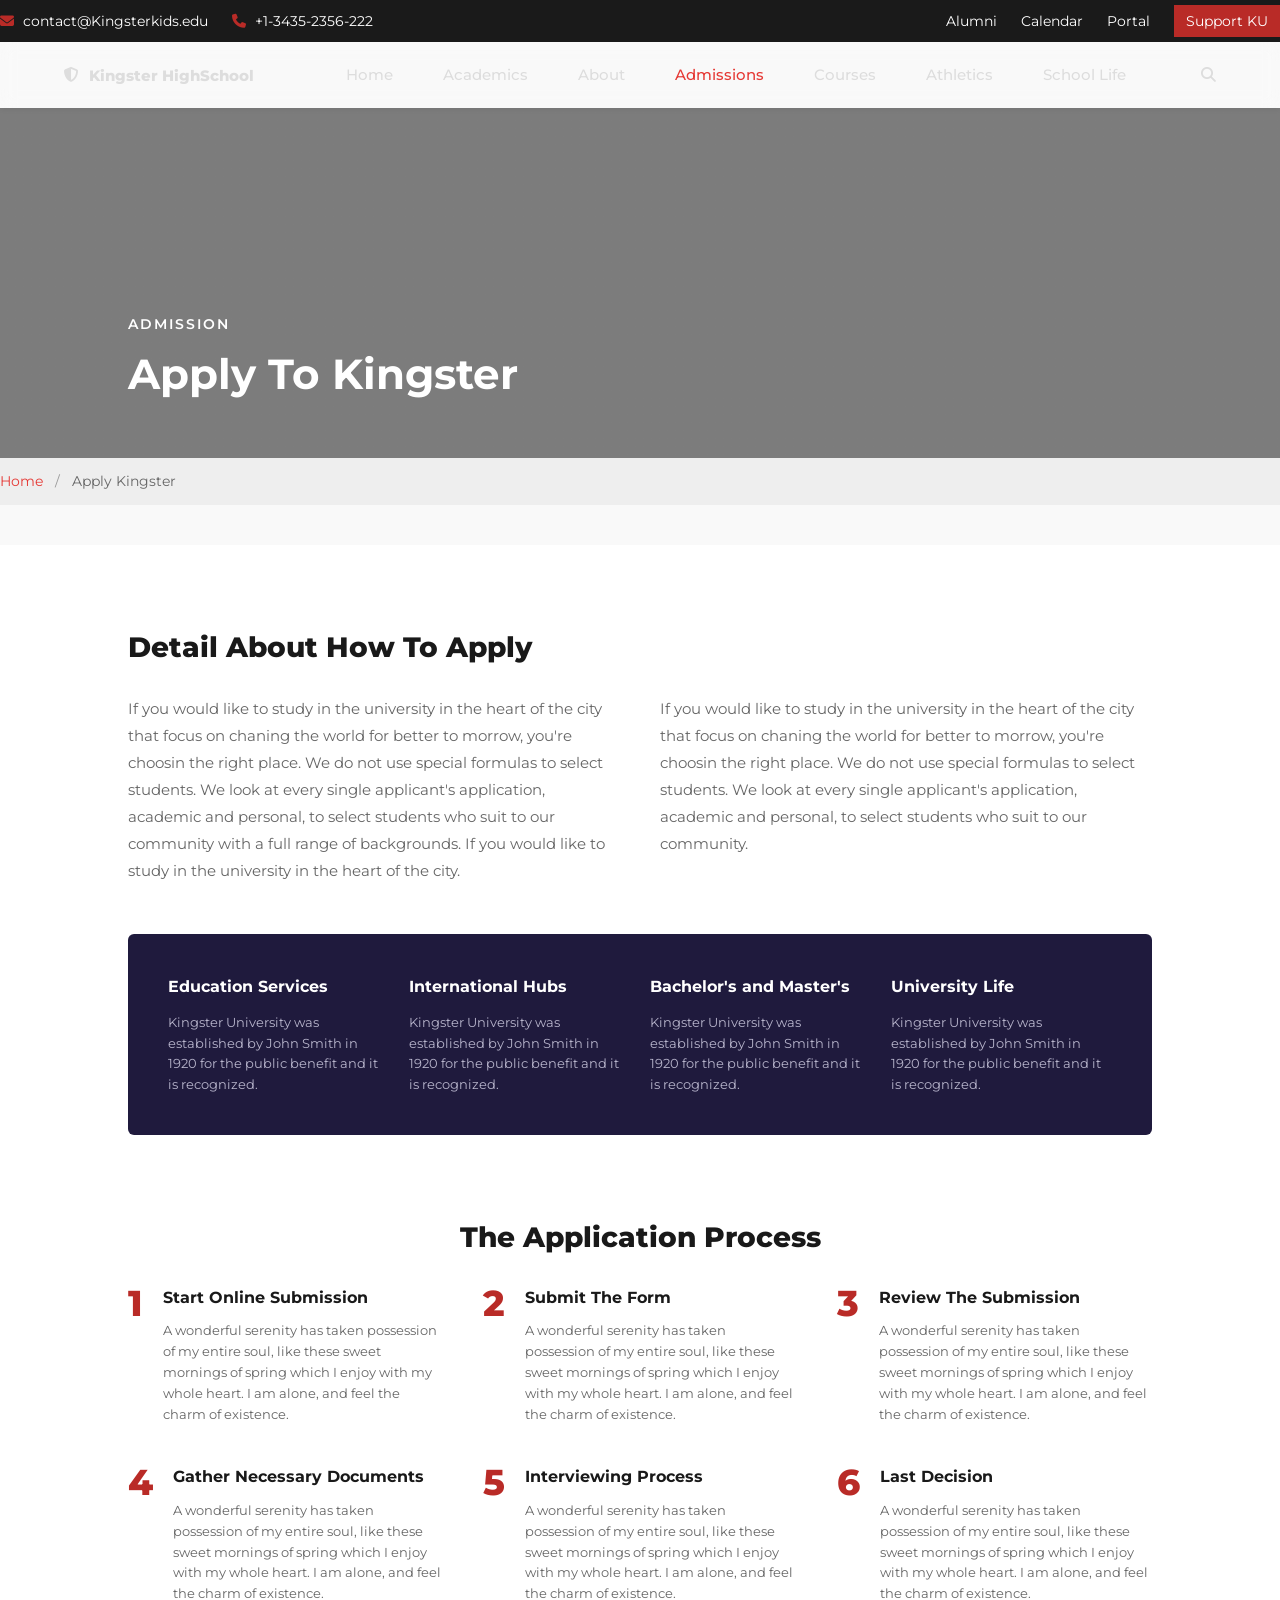
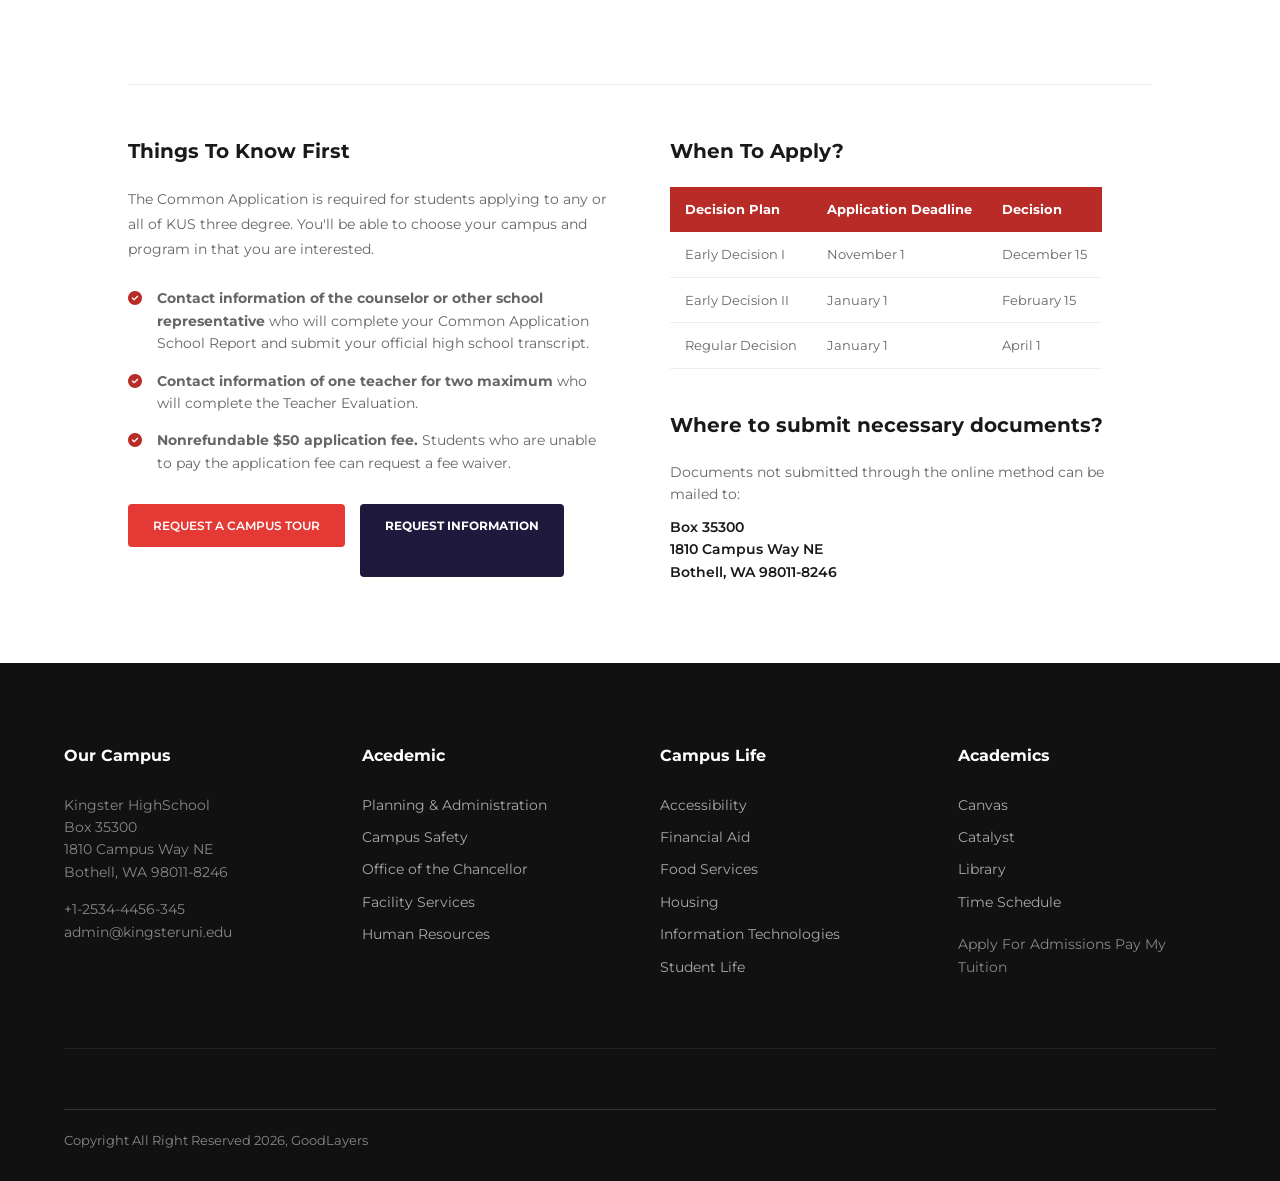
==== admissions.html @ 26c76cd1 "first commit" ====
<!DOCTYPE html>
<html lang="en">

<head>
    <meta charset="UTF-8">
    <meta name="viewport" content="width=device-width, initial-scale=1.0">
    <title>Apply To Kingster - Kingster HighSchool</title>
    <link href="https://fonts.googleapis.com/css2?family=Montserrat:wght@400;500;600;700;800&display=swap"
        rel="stylesheet">
    <link rel="stylesheet" href="https://cdnjs.cloudflare.com/ajax/libs/font-awesome/6.4.0/css/all.min.css">
    <link rel="stylesheet" href="style.css">
</head>

<body>

    <div class="top-bar">
        <div class="top-bar-left">
            <span><i class="fas fa-envelope"></i> contact@Kingsterkids.edu</span>
            <span><i class="fas fa-phone"></i> +1-3435-2356-222</span>
        </div>
        <div class="top-bar-right">
            <a href="admissions.html">Alumni</a>
            <a href="admissions.html">Calendar</a>
            <a href="admissions.html">Portal</a>
            <a href="support.html" class="support-btn">Support KU</a>
        </div>
    </div>

    <nav class="navbar">
        <a href="index.html" class="logo-wrap">
            <div class="logo-shield"><i class="fas fa-shield-alt"></i></div>
            <span class="logo-text">Kingster HighSchool</span>
        </a>
        <ul class="nav-links">
            <li><a href="index.html">Home</a></li>
            <li><a href="academics.html">Academics</a></li>
            <li><a href="about.html">About</a></li>
            <li><a href="admissions.html" class="active">Admissions</a></li>
            <li><a href="courses.html">Courses</a></li>
            <li><a href="athletics.html">Athletics</a></li>
            <li><a href="school-life.html">School Life</a></li>
            <li><a href="#" class="search-icon" aria-label="Open search" aria-expanded="false"><i class="fas fa-search"
                        aria-hidden="true"></i></a></li>
        </ul>
    </nav>

    <header class="page-hero">
        <div class="hero-content">
            <span class="hero-subtitle">Admission</span>
            <h1>Apply To Kingster</h1>
        </div>
    </header>

    <div class="breadcrumb-bar">
        <div class="breadcrumb-container">
            <a href="#">Home</a> <span class="separator">/</span> <span class="current">Apply Kingster</span>
        </div>
    </div>

    <div class="apply-main-layout">
        <main class="apply-content-area">
            <h2>Detail About How To Apply</h2>
            <div class="apply-intro-grid">
                <p>If you would like to study in the university in the heart of the city that focus on chaning the world
                    for better to morrow, you're choosin the right place. We do not use special formulas to select
                    students. We look at every single applicant's application, academic and personal, to select students
                    who suit to our community with a full range of backgrounds. If you would like to study in the
                    university in the heart of the city.</p>
                <p>If you would like to study in the university in the heart of the city that focus on chaning the world
                    for better to morrow, you're choosin the right place. We do not use special formulas to select
                    students. We look at every single applicant's application, academic and personal, to select students
                    who suit to our community.</p>
            </div>

            <div class="services-row">
                <div class="service-box">
                    <h3>Education Services</h3>
                    <p>Kingster University was established by John Smith in 1920 for the public benefit and it is
                        recognized.</p>
                </div>
                <div class="service-box">
                    <h3>International Hubs</h3>
                    <p>Kingster University was established by John Smith in 1920 for the public benefit and it is
                        recognized.</p>
                </div>
                <div class="service-box">
                    <h3>Bachelor's and Master's</h3>
                    <p>Kingster University was established by John Smith in 1920 for the public benefit and it is
                        recognized.</p>
                </div>
                <div class="service-box">
                    <h3>University Life</h3>
                    <p>Kingster University was established by John Smith in 1920 for the public benefit and it is
                        recognized.</p>
                </div>
            </div>

            <h2 class="section-title">The Application Process</h2>
            <div class="process-grid">
                <div class="process-step">
                    <span class="step-num">1</span>
                    <div class="step-content">
                        <h4>Start Online Submission</h4>
                        <p>A wonderful serenity has taken possession of my entire soul, like these sweet mornings of
                            spring which I enjoy with my whole heart. I am alone, and feel the charm of existence.</p>
                    </div>
                </div>
                <div class="process-step">
                    <span class="step-num">2</span>
                    <div class="step-content">
                        <h4>Submit The Form</h4>
                        <p>A wonderful serenity has taken possession of my entire soul, like these sweet mornings of
                            spring which I enjoy with my whole heart. I am alone, and feel the charm of existence.</p>
                    </div>
                </div>
                <div class="process-step">
                    <span class="step-num">3</span>
                    <div class="step-content">
                        <h4>Review The Submission</h4>
                        <p>A wonderful serenity has taken possession of my entire soul, like these sweet mornings of
                            spring which I enjoy with my whole heart. I am alone, and feel the charm of existence.</p>
                    </div>
                </div>
                <div class="process-step">
                    <span class="step-num">4</span>
                    <div class="step-content">
                        <h4>Gather Necessary Documents</h4>
                        <p>A wonderful serenity has taken possession of my entire soul, like these sweet mornings of
                            spring which I enjoy with my whole heart. I am alone, and feel the charm of existence.</p>
                    </div>
                </div>
                <div class="process-step">
                    <span class="step-num">5</span>
                    <div class="step-content">
                        <h4>Interviewing Process</h4>
                        <p>A wonderful serenity has taken possession of my entire soul, like these sweet mornings of
                            spring which I enjoy with my whole heart. I am alone, and feel the charm of existence.</p>
                    </div>
                </div>
                <div class="process-step">
                    <span class="step-num">6</span>
                    <div class="step-content">
                        <h4>Last Decision</h4>
                        <p>A wonderful serenity has taken possession of my entire soul, like these sweet mornings of
                            spring which I enjoy with my whole heart. I am alone, and feel the charm of existence.</p>
                    </div>
                </div>
            </div>

            <div class="info-split-section">
                <div class="info-left">
                    <h3>Things To Know First</h3>
                    <p>The Common Application is required for students applying to any or all of KUS three degree.
                        You'll be able to choose your campus and program in that you are interested.</p>
                    <ul class="checklist">
                        <li>
                            <i class="fas fa-check-circle"></i>
                            <div><strong>Contact information of the counselor or other school representative</strong>
                                who will complete your Common Application School Report and submit your official high
                                school transcript.</div>
                        </li>
                        <li>
                            <i class="fas fa-check-circle"></i>
                            <div><strong>Contact information of one teacher for two maximum</strong> who will complete
                                the Teacher Evaluation.</div>
                        </li>
                        <li>
                            <i class="fas fa-check-circle"></i>
                            <div><strong>Nonrefundable $50 application fee.</strong> Students who are unable to pay the
                                application fee can request a fee waiver.</div>
                        </li>
                    </ul>
                    <div class="action-buttons">
                        <a href="#" class="btn-primary">Request a campus tour</a>
                        <a href="#" class="btn-secondary">Request information</a>
                    </div>
                </div>

                <div class="info-right">
                    <h3>When To Apply?</h3>
                    <table class="apply-table">
                        <thead>
                            <tr>
                                <th>Decision Plan</th>
                                <th>Application Deadline</th>
                                <th>Decision</th>
                            </tr>
                        </thead>
                        <tbody>
                            <tr>
                                <td>Early Decision I</td>
                                <td>November 1</td>
                                <td>December 15</td>
                            </tr>
                            <tr>
                                <td>Early Decision II</td>
                                <td>January 1</td>
                                <td>February 15</td>
                            </tr>
                            <tr>
                                <td>Regular Decision</td>
                                <td>January 1</td>
                                <td>April 1</td>
                            </tr>
                        </tbody>
                    </table>

                    <h3 class="mt-40">Where to submit necessary documents?</h3>
                    <p class="doc-address">Documents not submitted through the online method can be mailed to:
                    </p>
                    <p class="address-text">
                        Box 35300<br>
                        1810 Campus Way NE<br>
                        Bothell, WA 98011-8246
                    </p>
                </div>
            </div>
        </main>
    </div>

    <footer>
        <div class="footer-top">
            <div class="footer-col">
                <h4>Our Campus</h4>
                <p>Kingster HighSchool<br>Box 35300<br>1810 Campus Way NE<br>Bothell, WA 98011-8246</p>
                <p>+1-2534-4456-345<br>admin@kingsteruni.edu</p>
            </div>
            <div class="footer-col">
                <h4>Acedemic</h4>
                <ul class="footer-links">
                    <li><a href="#">Planning & Administration</a></li>
                    <li><a href="#">Campus Safety</a></li>
                    <li><a href="#">Office of the Chancellor</a></li>
                    <li><a href="#">Facility Services</a></li>
                    <li><a href="#">Human Resources</a></li>
                </ul>
            </div>
            <div class="footer-col">
                <h4>Campus Life</h4>
                <ul class="footer-links">
                    <li><a href="#">Accessibility</a></li>
                    <li><a href="#">Financial Aid</a></li>
                    <li><a href="#">Food Services</a></li>
                    <li><a href="#">Housing</a></li>
                    <li><a href="#">Information Technologies</a></li>
                    <li><a href="#">Student Life</a></li>
                </ul>
            </div>
            <div class="footer-col">
                <h4>Academics</h4>
                <ul class="footer-links">
                    <li><a href="#">Canvas</a></li>
                    <li><a href="#">Catalyst</a></li>
                    <li><a href="#">Library</a></li>
                    <li><a href="#">Time Schedule</a></li>
                </ul>
                <div class="footer-bottom-links mt-20">
                    <a href="#">Apply For Admissions</a>
                    <a href="#">Pay My Tuition</a>
                </div>
            </div>
        </div>
        <div class="footer-bottom">
            <p>Copyright All Right Reserved 2026, GoodLayers</p>
        </div>
    </footer>

    <script src="script.js"></script>
</body>

</html>
---- style.css ----
* {
    margin: 0;
    padding: 0;
    box-sizing: border-box;
    font-family: 'Montserrat', sans-serif;
}

/* Top Bar */
.top-bar {
    background-color: #191919;
    color: #fff;
    padding: 15px 5%;
    display: flex;
    justify-content: space-between;
    align-items: center;
    font-size: 13px;
}

.top-bar-left span {
    margin-right: 20px;
}

.top-bar-left i {
    color: #b92b27;
    margin-right: 5px;
}

.top-bar-right a {
    color: #fff;
    text-decoration: none;
    margin-left: 20px;
    transition: color 0.3s;
}

.top-bar-right a:hover {
    color: #b92b27;
}

.top-bar-right a.support-btn {
    background-color: #b92b27;
    color: #fff;
    padding: 7px 12px;
}

.top-bar-right a.support-btn:hover {
    background-color: #8f201d;
    color: #fff;
}

/* Main Navbar */
.navbar {
    background-color: rgba(255, 255, 255, 0.1);
    backdrop-filter: blur(8px);
    -webkit-backdrop-filter: blur(8px);
    padding: 20px 5%;
    display: flex;
    justify-content: space-between;
    align-items: center;
    box-shadow: 0 2px 5px rgba(0, 0, 0, 0.05);
    position: sticky;
    top: 0;
    z-index: 1000;
}

.logo {
    font-weight: 800;
    font-size: 24px;
    color: #191919;
    text-decoration: none;
    letter-spacing: -0.5px;
}

.nav-links {
    display: flex;
    list-style: none;
    align-items: center;
}

.nav-links li {
    margin-left: 25px;
    position: relative;
}

.nav-links a {
    text-decoration: none;
    color: #191919;
    font-weight: 600;
    font-size: 14px;
    transition: color 0.3s;
}

.nav-links a:hover,
.nav-links a.active {
    color: #b92b27;
}

.search-icon {
    margin-left: 25px;
    cursor: pointer;
    font-size: 14px;
    color: #191919;
}

.search-overlay {
    position: fixed;
    inset: 0;
    z-index: 2000;
    display: flex;
    align-items: flex-start;
    justify-content: center;
    padding: 18vh 24px 24px;
    background: rgba(0, 0, 0, 0.78);
    opacity: 0;
    visibility: hidden;
    transition: opacity 0.25s ease, visibility 0.25s ease;
}

.search-overlay.is-open {
    opacity: 1;
    visibility: visible;
}

.search-overlay-content {
    width: min(760px, 100%);
    transform: translateY(-18px);
    transition: transform 0.25s ease;
}

.search-overlay.is-open .search-overlay-content {
    transform: translateY(0);
}

.site-search-form {
    display: flex;
    align-items: center;
    gap: 20px;
    padding: 0 4px 14px;
    border-bottom: 2px solid rgba(255, 255, 255, 0.9);
}

.search-overlay-icon {
    color: #fff;
    font-size: 24px;
}

.site-search-form input {
    min-width: 0;
    flex: 1;
    border: 0;
    outline: 0;
    background: transparent;
    color: #fff;
    font-size: clamp(28px, 5vw, 52px);
    font-weight: 500;
}

.site-search-form input::placeholder {
    color: rgba(255, 255, 255, 0.78);
}

.search-overlay-close {
    border: 0;
    padding: 8px;
    color: #fff;
    background: transparent;
    cursor: pointer;
    font-size: 24px;
}

.search-overlay-close:hover,
.search-overlay-close:focus-visible {
    color: #b92b27;
}

.search-is-open {
    overflow: hidden;
}

.sr-only {
    position: absolute;
    width: 1px;
    height: 1px;
    padding: 0;
    margin: -1px;
    overflow: hidden;
    clip: rect(0, 0, 0, 0);
    white-space: nowrap;
    border: 0;
}

/* Hero Section */
.hero {
    position: relative;
    height: 600px;
    overflow: hidden;
    display: flex;
    flex-direction: column;
    justify-content: center;
    align-items: flex-start;
    text-align: left;
    color: #fff;
    padding: 0 10%;
}

.hero::after {
    position: absolute;
    inset: 0;
    z-index: 1;
    background: linear-gradient(90deg, rgba(0, 0, 0, 0.62), rgba(0, 0, 0, 0.12));
    content: '';
}

.hero-slides,
.hero-slide {
    position: absolute;
    inset: 0;
    width: 100%;
    height: 100%;
}

.hero-slide {
    object-fit: cover;
    opacity: 0;
    transition: opacity 0.8s ease-in-out;
}

.hero-slide.is-active {
    opacity: 1;
}

.hero-content {
    position: relative;
    z-index: 2;
    max-width: 650px;
}

.hero h2 {
    font-size: 18px;
    font-weight: 600;
    letter-spacing: 2px;
    text-transform: uppercase;
    margin-bottom: 15px;
}

.hero h1 {
    font-size: 56px;
    font-weight: 800;
    margin-bottom: 30px;
}

.btn {
    background-color: #b92b27;
    color: #fff;
    padding: 15px 35px;
    border-radius: 4px;
    text-decoration: none;
    font-weight: 700;
    font-size: 14px;
    text-transform: uppercase;
    letter-spacing: 1px;
    transition: background 0.3s;
    display: inline-block;
    border: none;
    cursor: pointer;
}

.btn:hover {
    background-color: #96221f;
}

/* 3 Feature Cards Banner */
.feature-cards {
    display: grid;
    grid-template-columns: repeat(3, 1fr);
    color: #fff;
}

.feature-card {
    padding: 40px 30px;
    display: flex;
    align-items: center;
    gap: 20px;
}

.feature-card:nth-child(1) {
    background-color: #b92b27;
}

.feature-card:nth-child(2) {
    background-color: #a32522;
}

.feature-card:nth-child(3) {
    background-color: #8c1e1b;
}

.feature-card i {
    font-size: 36px;
}

.feature-info h3 {
    font-size: 20px;
    font-weight: 700;
    margin-bottom: 5px;
}

.feature-info a {
    color: #fff;
    text-decoration: none;
    font-size: 13px;
    font-weight: 600;
    opacity: 0.8;
    transition: opacity 0.3s;
}

.feature-info a:hover {
    opacity: 1;
}

/* Info Grid Section */
.info-section {
    padding: 80px 5%;
    display: grid;
    grid-template-columns: repeat(3, 1fr);
    gap: 40px;
    background-color: #f9f9f9;
}

.info-box {
    background: #fff;
    padding: 40px;
    box-shadow: 0 5px 15px rgba(0, 0, 0, 0.03);
}

.info-box p {
    color: #666;
    font-size: 15px;
    line-height: 1.8;
    margin-bottom: 25px;
}

.read-more {
    color: #191919;
    text-decoration: none;
    font-weight: 700;
    font-size: 13px;
    text-transform: uppercase;
    letter-spacing: 1px;
    display: inline-flex;
    align-items: center;
    gap: 8px;
    transition: color 0.3s;
}

.read-more:hover {
    color: #b92b27;
}

/* Video Tour & Admissions Banner */
.split-banner {
    display: grid;
    grid-template-columns: 1fr 1fr;
}

.video-tour {
    background: linear-gradient(rgba(185, 43, 39, 0.85), rgba(185, 43, 39, 0.85)), url('https://images.unsplash.com/photo-1541339907198-e08756dedf3f?auto=format&fit=crop&w=1000&q=80') center/cover;
    padding: 80px 10%;
    color: #fff;
    display: flex;
    flex-direction: column;
    justify-content: center;
    align-items: flex-start;
}

.video-tour h2 {
    font-size: 32px;
    font-weight: 800;
    margin-bottom: 20px;
}

.video-tour p {
    font-size: 15px;
    line-height: 1.8;
    margin-bottom: 30px;
    opacity: 0.9;
}

.play-btn-wrap {
    display: flex;
    align-items: center;
    gap: 15px;
    cursor: pointer;
    font-weight: 700;
    text-transform: uppercase;
    font-size: 13px;
    letter-spacing: 1px;
}

.play-circle {
    width: 50px;
    height: 50px;
    border: 2px solid #fff;
    border-radius: 50%;
    display: flex;
    align-items: center;
    justify-content: center;
    font-size: 18px;
    transition: background 0.3s;
}

.play-circle:hover {
    background: rgba(255, 255, 255, 0.2);
}

.admissions-banner {
    background: #191919;
    padding: 80px 10%;
    color: #fff;
    display: flex;
    flex-direction: column;
    justify-content: center;
    align-items: flex-start;
}

.admissions-banner h4 {
    color: #b92b27;
    text-transform: uppercase;
    font-size: 13px;
    font-weight: 700;
    letter-spacing: 2px;
    margin-bottom: 15px;
}

.admissions-banner h2 {
    font-size: 32px;
    font-weight: 800;
    margin-bottom: 20px;
}

.admissions-banner p {
    font-size: 15px;
    line-height: 1.8;
    margin-bottom: 30px;
    color: #aaa;
}

/* Course Search Section */
.course-search {
    background: linear-gradient(rgba(25, 25, 25, 0.9), rgba(25, 25, 25, 0.9)), url('https://images.unsplash.com/photo-1524178232363-1fb2b075b655?auto=format&fit=crop&w=1920&q=80') center/cover;
    padding: 80px 5%;
    text-align: center;
    color: #fff;
}

.course-search h2 {
    font-size: 28px;
    font-weight: 700;
    margin-bottom: 40px;
}

.search-grid {
    display: grid;
    grid-template-columns: repeat(3, 1fr);
    gap: 20px;
    max-width: 1100px;
    margin: 0 auto 30px auto;
}

.search-field {
    background: rgba(255, 255, 255, 0.1);
    border: 1px solid rgba(255, 255, 255, 0.2);
    padding: 15px 20px;
    color: #fff;
    font-size: 14px;
    border-radius: 4px;
    width: 100%;
    outline: none;
}

.search-field::placeholder {
    color: #ccc;
}

.search-field option {
    background: #191919;
    color: #fff;
}

/* News & Events Section */
.news-events {
    padding: 80px 5%;
    display: grid;
    grid-template-columns: 2fr 1fr;
    gap: 50px;
    background: #fff;
}

.section-title {
    font-size: 24px;
    font-weight: 800;
    margin-bottom: 30px;
    color: #191919;
}

.news-grid {
    display: grid;
    grid-template-columns: 1fr 1fr;
    gap: 30px;
}

.news-item {
    margin-bottom: 20px;
}

.news-date {
    font-size: 11px;
    font-weight: 700;
    color: #b92b27;
    text-transform: uppercase;
    letter-spacing: 1px;
    margin-bottom: 8px;
}

.news-title {
    font-size: 16px;
    font-weight: 700;
    color: #191919;
    text-decoration: none;
    line-height: 1.4;
    display: block;
    transition: color 0.3s;
}

.news-title:hover {
    color: #b92b27;
}

/* Events Column */
.event-card {
    background: #f9f9f9;
    margin-bottom: 20px;
    border-radius: 4px;
    overflow: hidden;
    box-shadow: 0 3px 10px rgba(0, 0, 0, 0.02);
}

.event-img {
    width: 100%;
    height: 160px;
    object-fit: cover;
}

.event-content {
    padding: 20px;
    display: flex;
    gap: 20px;
    align-items: flex-start;
}

.event-date-box {
    background: #b92b27;
    color: #fff;
    padding: 10px 15px;
    text-align: center;
    border-radius: 4px;
    min-width: 60px;
}

.event-date-box .day {
    font-size: 20px;
    font-weight: 800;
    display: block;
}

.event-date-box .month {
    font-size: 11px;
    font-weight: 700;
    text-transform: uppercase;
}

.event-details h3 {
    font-size: 16px;
    font-weight: 700;
    color: #191919;
    margin-bottom: 10px;
}

.event-meta {
    font-size: 13px;
    color: #666;
    margin-bottom: 5px;
    display: flex;
    align-items: center;
    gap: 8px;
}

/* Footer */
footer {
    background-color: #111;
    color: #888;
    padding: 80px 5% 30px 5%;
    font-size: 14px;
}

.footer-top {
    display: grid;
    grid-template-columns: repeat(4, 1fr);
    gap: 40px;
    margin-bottom: 60px;
    border-bottom: 1px solid #222;
    padding-bottom: 60px;
}

.footer-col h4 {
    color: #fff;
    font-size: 16px;
    font-weight: 700;
    margin-bottom: 25px;
}

.footer-col p {
    line-height: 1.8;
    margin-bottom: 20px;
}

.footer-links {
    list-style: none;
}

.footer-links li {
    margin-bottom: 12px;
}

.footer-links a {
    color: #888;
    text-decoration: none;
    transition: color 0.3s;
}

.footer-links a:hover {
    color: #fff;
}

.newsletter-form {
    display: flex;
    gap: 10px;
    margin-top: 15px;
}

.newsletter-input {
    background: #222;
    border: none;
    padding: 12px 15px;
    color: #fff;
    border-radius: 4px;
    flex: 1;
    outline: none;
}

.footer-bottom {
    display: flex;
    justify-content: space-between;
    align-items: center;
    color: #666;
    font-size: 13px;
}

/* Responsive Design */
@media (max-width: 1024px) {

    .feature-cards,
    .info-section,
    .search-grid,
    .footer-top {
        grid-template-columns: repeat(2, 1fr);
    }

    .split-banner,
    .news-events {
        grid-template-columns: 1fr;
    }
}

/*============ academics  =============== */
.page-hero {
    height: 350px;
    background: linear-gradient(rgba(0, 0, 0, 0.5), rgba(0, 0, 0, 0.5)), url('https://images.unsplash.com/photo-1523240795612-9a054b0db644?auto=format&fit=crop&w=1920&q=80') center/cover no-repeat;
    display: flex;
    align-items: flex-end;
    padding: 0 10% 50px 10%;
    color: #fff;
}

.hero-subtitle {
    font-size: 14px;
    font-weight: 600;
    text-transform: uppercase;
    letter-spacing: 2px;
    display: block;
    margin-bottom: 5px;
}

.hero-content h1 {
    font-size: 42px;
    font-weight: 800;
}

.breadcrumb-bar {
    background-color: #f7f7f7;
    padding: 15px 10%;
    font-size: 13px;
    color: #666;
    border-bottom: 1px solid #eee;
}

.breadcrumb-container a {
    color: #b92b27;
    text-decoration: none;
}

.breadcrumb-container .separator {
    margin: 0 8px;
    color: #999;
}

.breadcrumb-container .current {
    color: #666;
}

.main-layout {
    display: grid;
    grid-template-columns: 280px 1fr;
    gap: 50px;
    padding: 80px 10%;
    background-color: #fff;
}

.sidebar .widget {
    margin-bottom: 40px;
}

.widget-title {
    font-size: 18px;
    font-weight: 800;
    color: #191919;
    margin-bottom: 20px;
    padding-bottom: 10px;
    border-bottom: 2px solid #b92b27;
}

.department-menu ul {
    list-style: none;
}

.department-menu li {
    border-bottom: 1px solid #f1f1f1;
}

.department-menu a {
    display: block;
    padding: 12px 15px;
    color: #444;
    text-decoration: none;
    font-size: 14px;
    font-weight: 600;
    background: #fdfdfd;
    transition: all 0.3s;
}

.department-menu a:hover,
.department-menu a.active {
    background-color: #b92b27;
    color: #fff;
    padding-left: 20px;
}

.contact-info-widget p {
    font-size: 14px;
    color: #666;
    margin-bottom: 12px;
    line-height: 1.6;
}

.contact-info-widget i {
    color: #b92b27;
    margin-right: 10px;
    width: 15px;
}

.social-icons {
    display: flex;
    gap: 10px;
    margin-top: 20px;
}

.social-icons a {
    width: 35px;
    height: 35px;
    background: #f1f1f1;
    color: #333;
    display: flex;
    align-items: center;
    justify-content: center;
    border-radius: 4px;
    text-decoration: none;
    transition: background 0.3s, color 0.3s;
}

.social-icons a:hover {
    background: #b92b27;
    color: #fff;
}

.promo-box {
    background-color: #b92b27;
    color: #fff;
    padding: 30px;
    border-radius: 6px;
    text-align: center;
}

.promo-tag {
    font-size: 11px;
    font-weight: 700;
    letter-spacing: 1px;
    display: block;
    margin-bottom: 10px;
    opacity: 0.9;
}

.promo-box h3 {
    font-size: 20px;
    font-weight: 800;
    margin-bottom: 15px;
}

.promo-box p {
    font-size: 13px;
    line-height: 1.6;
    margin-bottom: 20px;
    opacity: 0.9;
}

.btn-apply {
    display: block;
    background: #fff;
    color: #b92b27;
    padding: 12px;
    font-weight: 700;
    text-decoration: none;
    border-radius: 4px;
    text-transform: uppercase;
    font-size: 12px;
    margin-bottom: 10px;
    transition: background 0.3s;
}

.btn-apply:hover {
    background: #f1f1f1;
}

.btn-brochure {
    display: inline-block;
    color: #fff;
    font-size: 12px;
    text-decoration: underline;
    font-weight: 600;
}

.content-area h2 {
    font-size: 28px;
    font-weight: 800;
    color: #191919;
    margin-bottom: 20px;
}

.content-area h3 {
    font-size: 20px;
    font-weight: 700;
    color: #191919;
    margin: 30px 0 15px 0;
}

.content-area p {
    font-size: 15px;
    color: #666;
    line-height: 1.8;
    margin-bottom: 20px;
}

.lead-text {
    font-size: 16px;
    font-weight: 500;
    color: #444;
}

.mt-40 {
    margin-top: 40px;
}

.curriculum-grid {
    display: grid;
    grid-template-columns: repeat(3, 1fr);
    gap: 15px;
    margin-top: 20px;
}

.curriculum-item {
    background: #f9f9f9;
    padding: 15px 20px;
    border-radius: 4px;
    border-left: 4px solid #b92b27;
    display: flex;
    flex-direction: column;
}

.curriculum-item .code {
    font-size: 12px;
    font-weight: 700;
    color: #b92b27;
    margin-bottom: 3px;
}

.curriculum-item .name {
    font-size: 14px;
    font-weight: 600;
    color: #333;
}

@media (max-width: 1024px) {
    .main-layout {
        grid-template-columns: 1fr;
    }

    .curriculum-grid {
        grid-template-columns: repeat(2, 1fr);
    }
}


/* ========================about  ===================== */
.page-hero {
    height: 350px;
    background: linear-gradient(rgba(0, 0, 0, 0.5), rgba(0, 0, 0, 0.5)), url('https://images.unsplash.com/photo-1523240795612-9a054b0db644?auto=format&fit=crop&w=1920&q=80') center/cover no-repeat;
    display: flex;
    align-items: flex-end;
    padding: 0 10% 50px 10%;
    color: #fff;
}

.hero-subtitle {
    font-size: 14px;
    font-weight: 600;
    text-transform: uppercase;
    letter-spacing: 2px;
    display: block;
    margin-bottom: 5px;
}

.hero-content h1 {
    font-size: 42px;
    font-weight: 800;
}

.breadcrumb-bar {
    background-color: #f7f7f7;
    padding: 15px 10%;
    font-size: 13px;
    color: #666;
    border-bottom: 1px solid #eee;
}

.breadcrumb-container a {
    color: #b92b27;
    text-decoration: none;
}

.breadcrumb-container .separator {
    margin: 0 8px;
    color: #999;
}

.breadcrumb-container .current {
    color: #666;
}

.about-main-layout {
    padding: 80px 15%;
    background-color: #fff;
}

.about-content-area h2 {
    font-size: 26px;
    font-weight: 800;
    color: #191919;
    margin: 35px 0 15px 0;
}

.about-content-area p {
    font-size: 15px;
    color: #666;
    line-height: 1.8;
    margin-bottom: 20px;
}

.feature-blocks {
    display: grid;
    grid-template-columns: repeat(3, 1fr);
    gap: 30px;
    margin-top: 50px;
}

.feature-card img {
    width: 100%;
    height: 200px;
    object-fit: cover;
    border-radius: 4px;
    margin-bottom: 15px;
}

.feature-card h3 {
    font-size: 18px;
    font-weight: 700;
    color: #191919;
    margin-bottom: 10px;
}

.feature-card p {
    font-size: 14px;
    color: #666;
    line-height: 1.6;
}

.partners-row {
    display: flex;
    justify-content: space-between;
    align-items: center;
    margin-top: 60px;
    padding: 30px 0;
    border-top: 1px solid #eee;
    border-bottom: 1px solid #eee;
    font-weight: 700;
    color: #888;
    letter-spacing: 1px;
    font-size: 16px;
}

@media (max-width: 1024px) {
    .feature-blocks {
        grid-template-columns: 1fr;
    }

    .partners-row {
        flex-direction: column;
        gap: 20px;
        text-align: center;
    }
}


/* ==================== Admission ================== */

.page-hero {
    height: 350px;
    background: linear-gradient(rgba(0, 0, 0, 0.5), rgba(0, 0, 0, 0.5)), url('https://images.unsplash.com/photo-1523240795612-9a054b0db644?auto=format&fit=crop&w=1920&q=80') center/cover no-repeat;
    display: flex;
    align-items: flex-end;
    padding: 0 10% 50px 10%;
    color: #fff;
}

.hero-subtitle {
    font-size: 14px;
    font-weight: 600;
    text-transform: uppercase;
    letter-spacing: 2px;
    display: block;
    margin-bottom: 5px;
}

.hero-content h1 {
    font-size: 42px;
    font-weight: 800;
}

.breadcrumb-bar {
    background-color: #f7f7f7;
    padding: 15px 10%;
    font-size: 13px;
    color: #666;
    border-bottom: 1px solid #eee;
}

.breadcrumb-container a {
    color: #b92b27;
    text-decoration: none;
}

.breadcrumb-container .separator {
    margin: 0 8px;
    color: #999;
}

.breadcrumb-container .current {
    color: #666;
}

.apply-main-layout {
    padding: 80px 10%;
    background-color: #fff;
}

.apply-content-area h2 {
    font-size: 28px;
    font-weight: 800;
    color: #191919;
    margin-bottom: 25px;
}

.apply-intro-grid {
    display: grid;
    grid-template-columns: 1fr 1fr;
    gap: 40px;
    margin-bottom: 50px;
}

.apply-intro-grid p {
    font-size: 15px;
    color: #666;
    line-height: 1.8;
}

.services-row {
    display: grid;
    grid-template-columns: repeat(4, 1fr);
    gap: 20px;
    background-color: #1f1a3d;
    padding: 40px;
    border-radius: 6px;
    margin-bottom: 80px;
}

.service-box h3 {
    color: #fff;
    font-size: 16px;
    font-weight: 700;
    margin-bottom: 12px;
}

.service-box p {
    color: #b8b5cc;
    font-size: 13px;
    line-height: 1.6;
}

.section-title {
    text-align: center;
    margin-bottom: 50px;
}

.process-grid {
    display: grid;
    grid-template-columns: repeat(3, 1fr);
    gap: 40px;
    margin-bottom: 80px;
}

.process-step {
    display: flex;
    gap: 20px;
}

.step-num {
    font-size: 36px;
    font-weight: 800;
    color: #b92b27;
    line-height: 1;
}

.step-content h4 {
    font-size: 16px;
    font-weight: 700;
    color: #191919;
    margin-bottom: 10px;
}

.step-content p {
    font-size: 13px;
    color: #666;
    line-height: 1.6;
}

.info-split-section {
    display: grid;
    grid-template-columns: 1fr 1fr;
    gap: 60px;
    margin-top: 50px;
    padding-top: 50px;
    border-top: 1px solid #eee;
}

.info-left h3,
.info-right h3 {
    font-size: 20px;
    font-weight: 700;
    color: #191919;
    margin-bottom: 20px;
}

.info-left>p {
    font-size: 14px;
    color: #666;
    line-height: 1.8;
    margin-bottom: 25px;
}

.checklist {
    list-style: none;
    margin-bottom: 30px;
}

.checklist li {
    display: flex;
    gap: 15px;
    margin-bottom: 15px;
    font-size: 14px;
    color: #666;
    line-height: 1.6;
}

.checklist i {
    color: #b92b27;
    margin-top: 4px;
}

.action-buttons {
    display: flex;
    gap: 15px;
}

.btn-primary {
    background-color: #b92b27;
    color: #fff;
    padding: 12px 25px;
    text-decoration: none;
    font-weight: 700;
    font-size: 12px;
    border-radius: 4px;
    text-transform: uppercase;
}

.btn-secondary {
    background-color: #1f1a3d;
    color: #fff;
    padding: 12px 25px;
    text-decoration: none;
    font-weight: 700;
    font-size: 12px;
    border-radius: 4px;
    text-transform: uppercase;
}

.apply-table {
    width: 100%;
    border-collapse: collapse;
    margin-bottom: 30px;
}

.apply-table th {
    background-color: #b92b27;
    color: #fff;
    padding: 12px 15px;
    font-size: 13px;
    text-align: left;
}

.apply-table td {
    padding: 12px 15px;
    font-size: 13px;
    color: #666;
    border-bottom: 1px solid #eee;
}

.mt-40 {
    margin-top: 40px;
}

.doc-address {
    font-size: 14px;
    color: #666;
    margin-bottom: 10px;
}

.address-text {
    font-size: 14px;
    font-weight: 600;
    color: #191919;
    line-height: 1.6;
}

@media (max-width: 1024px) {

    .apply-intro-grid,
    .services-row,
    .process-grid,
    .info-split-section {
        grid-template-columns: 1fr;
    }
}


/* ================== courses ================== */
.courses-main-layout {
    padding: 80px 10%;
    background-color: #f9f9f9;
}

.courses-grid {
    display: grid;
    grid-template-columns: repeat(3, 1fr);
    gap: 30px;
}

.course-card {
    background-color: #fff;
    border-radius: 6px;
    overflow: hidden;
    box-shadow: 0 5px 15px rgba(0, 0, 0, 0.05);
    transition: transform 0.3s ease;
}

.course-card:hover {
    transform: translateY(-5px);
}

.course-img img {
    width: 100%;
    height: 200px;
    object-fit: cover;
}

.course-info {
    padding: 25px;
}

.course-info h3 {
    font-size: 20px;
    font-weight: 700;
    color: #191919;
    margin-bottom: 15px;
}

.course-meta {
    display: flex;
    flex-direction: column;
    gap: 8px;
    font-size: 13px;
    color: #666;
    margin-bottom: 20px;
    padding-bottom: 15px;
    border-bottom: 1px solid #eee;
}

.read-more {
    font-size: 13px;
    font-weight: 700;
    color: #b92b27;
    text-decoration: none;
    display: flex;
    align-items: center;
    gap: 8px;
}

.read-more:hover {
    text-decoration: underline;
}

@media (max-width: 1024px) {
    .courses-grid {
        grid-template-columns: repeat(2, 1fr);
    }
}

@media (max-width: 768px) {
    .courses-grid {
        grid-template-columns: 1fr;
    }
}

/* ================ athletics ============== */
.athletics-hero {
    background: linear-gradient(rgba(0, 0, 0, 0.5), rgba(0, 0, 0, 0.5)), url('https://images.unsplash.com/photo-1517649763962-0c623266cf10?auto=format&fit=crop&w=1920&q=80') center/cover no-repeat;
}

.athletics-main-layout {
    padding: 80px 10%;
    background-color: #fff;
}

.main-text-block p {
    font-size: 15px;
    color: #555;
    line-height: 1.8;
}

.grid-two-column {
    display: grid;
    grid-template-columns: 1fr 1fr;
    gap: 50px;
}

.mt-50 {
    margin-top: 50px;
}

.mt-20 {
    margin-top: 20px;
}

.section-header-flex {
    display: flex;
    justify-content: space-between;
    align-items: center;
    margin-bottom: 25px;
    border-bottom: 2px solid #eee;
    padding-bottom: 10px;
}

.section-header-flex h3 {
    font-size: 20px;
    font-weight: 700;
    color: #191919;
}

.read-all-link {
    font-size: 13px;
    font-weight: 600;
    color: #b92b27;
    text-decoration: none;
}

.news-item {
    margin-bottom: 20px;
    padding-bottom: 20px;
    border-bottom: 1px solid #f2f2f2;
}

.news-date {
    font-size: 11px;
    color: #b92b27;
    font-weight: 700;
    margin-right: 10px;
}

.news-tags {
    font-size: 11px;
    color: #888;
    text-transform: uppercase;
}

.news-item h4 {
    font-size: 15px;
    font-weight: 600;
    color: #191919;
    margin-top: 6px;
}

.event-card {
    display: flex;
    gap: 20px;
    align-items: center;
    margin-bottom: 20px;
    background: #fdfdfd;
    padding: 15px;
    border: 1px solid #eee;
    border-radius: 4px;
}

.event-date-box {
    background-color: #b92b27;
    color: #fff;
    padding: 10px 15px;
    text-align: center;
    border-radius: 4px;
}

.ev-day {
    display: block;
    font-size: 18px;
    font-weight: 800;
    line-height: 1;
}

.ev-mon {
    display: block;
    font-size: 11px;
    text-transform: uppercase;
    margin-top: 2px;
}

.event-details h4 {
    font-size: 15px;
    font-weight: 700;
    color: #191919;
    margin-bottom: 6px;
}

.event-details p {
    font-size: 12px;
    color: #666;
}

.quote-banner {
    background-color: #1f1a3d;
    color: #fff;
    padding: 40px;
    border-radius: 6px;
    display: flex;
    justify-content: space-between;
    align-items: center;
}

.quote-content {
    max-width: 600px;
}

.quote-icon {
    font-size: 24px;
    color: #b92b27;
    margin-bottom: 10px;
    display: inline-block;
}

.quote-text {
    font-size: 18px;
    font-style: italic;
    line-height: 1.6;
    margin-bottom: 15px;
}

.quote-author {
    font-size: 13px;
    font-weight: 600;
    color: #bbb;
}

.quote-partners {
    text-align: right;
}

.partner-label {
    display: block;
    font-size: 11px;
    letter-spacing: 2px;
    color: #888;
    margin-bottom: 10px;
}

.partner-logos span {
    display: inline-block;
    background: rgba(255, 255, 255, 0.1);
    padding: 8px 15px;
    font-size: 12px;
    font-weight: 700;
    margin-left: 5px;
    border-radius: 3px;
}

.story-block h3,
.participate-block h3 {
    font-size: 20px;
    font-weight: 700;
    color: #191919;
    margin-bottom: 20px;
}

.story-block p,
.participate-block p {
    font-size: 14px;
    color: #666;
    line-height: 1.8;
}

@media (max-width: 1024px) {

    .grid-two-column,
    .quote-banner {
        grid-template-columns: 1fr;
        flex-direction: column;
        gap: 30px;
    }

    .quote-partners {
        text-align: left;
    }
}


/* ================ school life================== */
.school-life-hero {
    background: linear-gradient(rgba(0, 0, 0, 0.5), rgba(0, 0, 0, 0.5)), url('https://images.unsplash.com/photo-1513635269975-59663e0ac1ad?auto=format&fit=crop&w=1920&q=80') center/cover no-repeat;
}

.school-life-main-layout {
    padding: 80px 10%;
    background-color: #fff;
}

.intro-box p {
    font-size: 16px;
    color: #444;
    line-height: 1.8;
}

.section-block h3 {
    font-size: 20px;
    font-weight: 700;
    color: #191919;
    margin-bottom: 20px;
}

.section-block p {
    font-size: 14px;
    color: #666;
    line-height: 1.8;
    margin-bottom: 15px;
}

.grid-two-column {
    display: grid;
    grid-template-columns: 1fr 1fr;
    gap: 50px;
}

.mt-50 {
    margin-top: 50px;
}

.campus-experience-section h3 {
    font-size: 24px;
    font-weight: 700;
    color: #191919;
    margin-bottom: 20px;
}

.campus-experience-section p {
    font-size: 15px;
    color: #555;
    line-height: 1.8;
}

.services-grid {
    display: grid;
    grid-template-columns: repeat(3, 1fr);
    gap: 30px;
}

.service-card {
    background: #fdfdfd;
    padding: 30px;
    border: 1px solid #eee;
    border-radius: 4px;
}

.service-card h4 {
    font-size: 18px;
    font-weight: 700;
    color: #191919;
    margin-bottom: 15px;
}

.service-card p {
    font-size: 13px;
    color: #666;
    line-height: 1.7;
    margin-bottom: 20px;
}

.read-more {
    font-size: 13px;
    font-weight: 600;
    color: #b92b27;
    text-decoration: none;
}

.quote-banner {
    background-color: #1f1a3d;
    color: #fff;
    padding: 40px;
    border-radius: 6px;
}

.quote-content {
    max-width: 600px;
}

.quote-icon {
    font-size: 24px;
    color: #b92b27;
    margin-bottom: 10px;
    display: inline-block;
}

.quote-text {
    font-size: 18px;
    font-style: italic;
    line-height: 1.6;
    margin-bottom: 15px;
}

.quote-author {
    font-size: 13px;
    font-weight: 600;
    color: #bbb;
}

@media (max-width: 1024px) {

    .grid-two-column,
    .services-grid {
        grid-template-columns: 1fr;
        gap: 30px;
    }
}

/* ================ shared responsive layout ================ */
html {
    overflow-x: hidden;
}

body {
    min-width: 0;
    overflow-x: hidden;
}

img,
svg,
video,
canvas {
    display: block;
    max-width: 100%;
}

input,
select,
textarea,
button {
    max-width: 100%;
    font: inherit;
}

h1,
h2,
h3,
h4,
h5,
h6,
p,
a,
span,
td,
th {
    overflow-wrap: anywhere;
}

.navbar>.logo,
.navbar>.logo-wrap {
    flex: 0 1 auto;
    min-width: 0;
}

.logo-wrap {
    display: flex;
    align-items: center;
    gap: 10px;
    color: #191919;
    text-decoration: none;
}

.logo-text {
    font-weight: 800;
    line-height: 1.15;
}

.logo-shield {
    flex: 0 0 auto;
}

.content-area,
.about-content-area,
.apply-content-area,
.courses-main-layout,
.athletics-content-container,
.content-container {
    min-width: 0;
}

.menu-toggle {
    display: none;
    border: 0;
    background: transparent;
    color: #191919;
    cursor: pointer;
    font-size: 22px;
    padding: 10px;
    min-width: 44px;
    min-height: 44px;
}

.course-img,
.event-img,
.feature-card,
.course-card {
    min-width: 0;
}

.event-img,
.course-img img,
.feature-card img {
    max-width: 100%;
}

.apply-table {
    display: block;
    max-width: 100%;
    overflow-x: auto;
    -webkit-overflow-scrolling: touch;
    white-space: nowrap;
}

.action-buttons {
    flex-wrap: wrap;
}

@media (max-width: 1100px) {
    .navbar {
        padding-left: 4%;
        padding-right: 4%;
    }

    .nav-links li {
        margin-left: 14px;
    }

    .nav-links a {
        font-size: 13px;
    }

    .main-layout,
    .about-main-layout,
    .apply-main-layout,
    .courses-main-layout,
    .athletics-main-layout,
    .school-life-main-layout {
        padding-left: 6%;
        padding-right: 6%;
    }
}

@media (max-width: 900px) {
    .top-bar {
        padding: 15px 4%;
        gap: 8px 20px;
        flex-wrap: wrap;
    }

    .top-bar-left,
    .top-bar-right {
        display: flex;
        flex-wrap: wrap;
        gap: 6px 14px;
    }

    .top-bar-left span,
    .top-bar-right a {
        margin: 0;
    }

    .top-bar-right {
        display: none;
    }

    .navbar {
        min-height: 72px;
        padding: 12px 4%;
        flex-wrap: wrap;
    }

    .navbar .menu-toggle {
        display: block;
        margin-left: auto;
    }

    .nav-links {
        display: none;
        flex: 0 0 100%;
        flex-direction: column;
        align-items: stretch;
        gap: 0;
        padding-top: 10px;
    }

    .navbar.menu-open .nav-links {
        display: flex;
    }

    .nav-links li {
        width: 100%;
        margin: 0;
        border-top: 1px solid #eee;
    }

    .nav-links a {
        display: block;
        padding: 14px 4px;
        font-size: 15px;
    }

    .nav-links .search-icon {
        padding: 14px 4px;
        margin-left: 0;
    }

    .hero {
        height: clamp(420px, 60vw, 600px);
        padding-left: 6%;
        padding-right: 6%;
    }

    .page-hero {
        height: clamp(240px, 35vw, 350px);
        padding-left: 6%;
        padding-right: 6%;
        padding-bottom: 36px;
    }

    .main-layout,
    .about-main-layout,
    .apply-main-layout,
    .courses-main-layout,
    .athletics-main-layout,
    .school-life-main-layout {
        padding-top: 56px;
        padding-bottom: 56px;
    }

    .main-layout {
        grid-template-columns: 1fr;
        gap: 36px;
    }

    .sidebar {
        order: 0;
    }

    .content-area {
        order: 1;
    }

    .feature-cards,
    .info-section,
    .split-banner,
    .news-events,
    .footer-top {
        grid-template-columns: repeat(2, 1fr);
    }

    .split-banner,
    .news-events {
        grid-template-columns: 1fr;
    }

    .services-row,
    .process-grid,
    .info-split-section,
    .apply-intro-grid,
    .grid-two-column,
    .services-grid {
        grid-template-columns: repeat(2, 1fr);
    }

    .feature-blocks {
        grid-template-columns: repeat(2, 1fr);
    }

    .curriculum-grid,
    .courses-grid {
        grid-template-columns: repeat(2, 1fr);
    }

    .footer-bottom {
        gap: 15px;
        flex-wrap: wrap;
    }
}

@media (max-width: 600px) {
    .top-bar {
        font-size: 11px;
    }

    .top-bar-left {
        width: 100%;
        justify-content: space-between;
    }

    .navbar {
        padding: 10px 20px;
    }

    .logo {
        font-size: 21px;
    }

    .logo-wrap {
        max-width: calc(100% - 60px);
    }

    .logo-text {
        font-size: 16px;
    }

    .page-hero {
        height: 240px;
        padding: 0 20px 28px;
    }

    .hero-content h1 {
        font-size: clamp(30px, 9vw, 42px);
    }

    .hero h1 {
        font-size: clamp(36px, 11vw, 56px);
        line-height: 1.05;
    }

    .hero h2 {
        font-size: 14px;
    }

    .breadcrumb-bar {
        padding: 13px 20px;
    }

    .main-layout,
    .about-main-layout,
    .apply-main-layout,
    .courses-main-layout,
    .athletics-main-layout,
    .school-life-main-layout {
        padding: 42px 20px;
    }

    .feature-cards,
    .info-section,
    .feature-blocks,
    .curriculum-grid,
    .services-row,
    .process-grid,
    .info-split-section,
    .apply-intro-grid,
    .grid-two-column,
    .services-grid,
    .courses-grid,
    .footer-top {
        grid-template-columns: 1fr;
    }

    .info-section {
        padding: 42px 20px;
        gap: 20px;
    }

    .feature-card,
    .info-box,
    .service-card,
    .course-info {
        padding: 24px;
    }

    .video-tour,
    .admissions-banner {
        padding: 52px 20px;
    }

    .video-tour h2,
    .admissions-banner h2 {
        font-size: 26px;
    }

    .course-search,
    .news-events {
        padding: 52px 20px;
    }

    .search-grid {
        grid-template-columns: 1fr;
        gap: 12px;
    }

    .search-overlay {
        padding: 18vh 18px 18px;
    }

    .site-search-form {
        gap: 10px;
        padding-bottom: 10px;
    }

    .search-overlay-icon,
    .search-overlay-close {
        font-size: 20px;
    }

    .site-search-form input {
        font-size: clamp(25px, 9vw, 38px);
    }

    .services-row {
        padding: 28px 22px;
    }

    .process-step {
        gap: 14px;
    }

    .action-buttons,
    .action-buttons .btn-primary,
    .action-buttons .btn-secondary {
        width: 100%;
    }

    .btn,
    .btn-primary,
    .btn-secondary {
        text-align: center;
        max-width: 100%;
    }

    .quote-banner {
        padding: 28px 22px;
    }

    .quote-text {
        font-size: 16px;
    }

    .partner-logos span {
        margin: 0 5px 5px 0;
    }

    .event-card {
        align-items: flex-start;
        gap: 12px;
    }

    .event-details p {
        line-height: 1.5;
    }

    .newsletter-form {
        flex-direction: column;
    }

    .newsletter-form .btn {
        width: 100%;
        text-align: center;
    }

    footer {
        padding: 52px 20px 24px;
    }

    .footer-bottom {
        align-items: flex-start;
        flex-direction: column;
    }
}

@media (max-width: 360px) {
    .navbar {
        padding-left: 14px;
        padding-right: 14px;
    }

    .logo-text {
        font-size: 14px;
    }

    .main-layout,
    .about-main-layout,
    .apply-main-layout,
    .courses-main-layout,
    .athletics-main-layout,
    .school-life-main-layout,
    .info-section,
    .course-search,
    .news-events,
    footer {
        padding-left: 14px;
        padding-right: 14px;
    }

    .search-overlay {
        padding-left: 12px;
        padding-right: 12px;
    }
}

/* ================== donation =============== 
 */
body {
    background-color: #f9f9f9;
    color: #333;
    font-family: 'Segoe UI', Tahoma, Geneva, Verdana, sans-serif;
    line-height: 1.6;
}

a {
    text-decoration: none;
    color: inherit;
}

ul {
    list-style: none;
}

.container {
    max-width: 1200px;
    margin: 0 auto;
    padding: 0 20px;
}

/* Top Bar */
.top-bar {
    background-color: #1a1a1a;
    color: #fff;
    font-size: 14px;
    padding: 10px 0;
}

.top-bar-flex {
    display: flex;
    justify-content: space-between;
    align-items: center;
}

.top-contact a {
    margin-right: 20px;
    color: #ccc;
}

.top-contact a:hover {
    color: #fff;
}

.top-links a {
    margin-left: 15px;
    color: #ccc;
}

.top-links .support-btn {
    background-color: #e53935;
    color: #fff;
    padding: 6px 15px;
    border-radius: 3px;
}

/* Main Header */
.main-header {
    background-color: #222;
    color: #fff;
    padding: 15px 0;
    border-bottom: 1px solid #333;
}

.nav-flex {
    display: flex;
    justify-content: space-between;
    align-items: center;
}

.logo {
    display: flex;
    align-items: center;
    gap: 10px;
    font-weight: bold;
    font-size: 20px;
    color: #fff;
}

.navbar ul {
    display: flex;
    align-items: center;
    gap: 25px;
}

.navbar a {
    color: #ddd;
    font-size: 15px;
    font-weight: 500;
    transition: color 0.3s;
}

.navbar a:hover,
.navbar a.active {
    color: #e53935;
}

/* Hero Banner */
.hero-banner {
    position: relative;
    background: url('https://images.unsplash.com/photo-1523050854058-8df90110c9f1?auto=format&fit=crop&w=1600&q=80') no-repeat center center/cover;
    height: 350px;
    display: flex;
    align-items: flex-end;
    padding-bottom: 40px;
}

.hero-overlay {
    position: absolute;
    top: 0;
    left: 0;
    width: 100%;
    height: 100%;
    background: rgba(0, 0, 0, 0.5);
}

.hero-content {
    position: relative;
    z-index: 2;
    color: #fff;
}

.hero-content .sub-title {
    text-transform: uppercase;
    font-size: 14px;
    letter-spacing: 1px;
    color: #ddd;
}

.hero-content h1 {
    font-size: 42px;
    font-weight: bold;
    margin-top: 5px;
}

/* Breadcrumb Bar */
.breadcrumb-bar {
    background-color: #eee;
    padding: 12px 0;
    font-size: 14px;
    color: #666;
    margin-bottom: 40px;
}

.breadcrumb-bar a {
    color: #e53935;
}

/* Main Layout Grid */
.main-layout {
    display: grid;
    grid-template-columns: 2fr 1fr;
    gap: 40px;
    margin-bottom: 60px;
}

/* Content Column */
.content-column h2 {
    font-size: 28px;
    margin-bottom: 20px;
    color: #222;
}

.content-column p {
    margin-bottom: 20px;
    color: #555;
    line-height: 1.8;
}

.btn-primary {
    display: inline-flex;
    align-items: center;
    gap: 10px;
    background-color: #e53935;
    color: #fff;
    padding: 12px 25px;
    border-radius: 4px;
    font-weight: 600;
    margin-bottom: 30px;
    transition: background 0.3s;
}

.btn-primary:hover {
    background-color: #c62828;
}

/* Video Box */
.video-box {
    position: relative;
    margin-bottom: 30px;
    border-radius: 6px;
    overflow: hidden;
}

.video-box img {
    width: 100%;
    display: block;
    height: auto;
}

.play-btn {
    position: absolute;
    top: 50%;
    left: 50%;
    transform: translate(-50%, -50%);
    background: #e53935;
    color: #fff;
    width: 60px;
    height: 60px;
    border-radius: 50%;
    display: flex;
    align-items: center;
    justify-content: center;
    font-size: 20px;
    cursor: pointer;
    box-shadow: 0 4px 10px rgba(0, 0, 0, 0.3);
}

.quote-section h3 {
    font-size: 22px;
    margin-bottom: 15px;
    color: #222;
}

/* Sidebar Column */
.sidebar-box {
    background: #fff;
    padding: 25px;
    border-radius: 6px;
    box-shadow: 0 2px 8px rgba(0, 0, 0, 0.05);
    margin-bottom: 30px;
    border-top: 3px solid #e53935;
}

.sidebar-box h3 {
    font-size: 18px;
    margin-bottom: 15px;
    color: #222;
}

.contact-info-box h4 {
    font-size: 16px;
    color: #e53935;
    margin-bottom: 15px;
}

.contact-info-box p {
    font-size: 14px;
    color: #666;
    margin-bottom: 10px;
    display: flex;
    align-items: center;
    gap: 10px;
}

.options-box ul li {
    border-bottom: 1px solid #eee;
    padding: 10px 0;
}

.options-box ul li:last-child {
    border-bottom: none;
}

.options-box ul li a {
    font-size: 14px;
    color: #444;
    display: flex;
    align-items: center;
    gap: 10px;
    transition: color 0.3s;
}

.options-box ul li a i {
    color: #e53935;
    font-size: 12px;
}

.options-box ul li a:hover {
    color: #e53935;
}

.social-icons {
    display: flex;
    gap: 10px;
}

.social-icons a {
    width: 36px;
    height: 36px;
    background: #f1f1f1;
    color: #333;
    display: flex;
    align-items: center;
    justify-content: center;
    border-radius: 4px;
    transition: background 0.3s, color 0.3s;
}

.social-icons a:hover {
    background: #e53935;
    color: #fff;
}

/* Footer */
.main-footer {
    background-color: #1a1a1a;
    color: #bbb;
    padding: 60px 0 20px;
}

.footer-grid {
    display: grid;
    grid-template-columns: repeat(4, 1fr);
    gap: 30px;
    margin-bottom: 40px;
}

.footer-col h3 {
    color: #fff;
    font-size: 16px;
    margin-bottom: 20px;
}

.footer-col p {
    font-size: 14px;
    margin-bottom: 15px;
    line-height: 1.6;
}

.footer-col ul li {
    margin-bottom: 10px;
}

.footer-col ul li a {
    font-size: 14px;
    color: #aaa;
    transition: color 0.3s;
}

.footer-col ul li a:hover {
    color: #fff;
}

.footer-bottom {
    border-top: 1px solid #333;
    padding-top: 20px;
    text-align: center;
    font-size: 13px;
    color: #888;
}

/* Responsive */
@media (max-width: 900px) {
    .main-layout {
        grid-template-columns: 1fr;
    }

    .footer-grid {
        grid-template-columns: repeat(2, 1fr);
    }

    .navbar ul {
        display: none;
    }
}
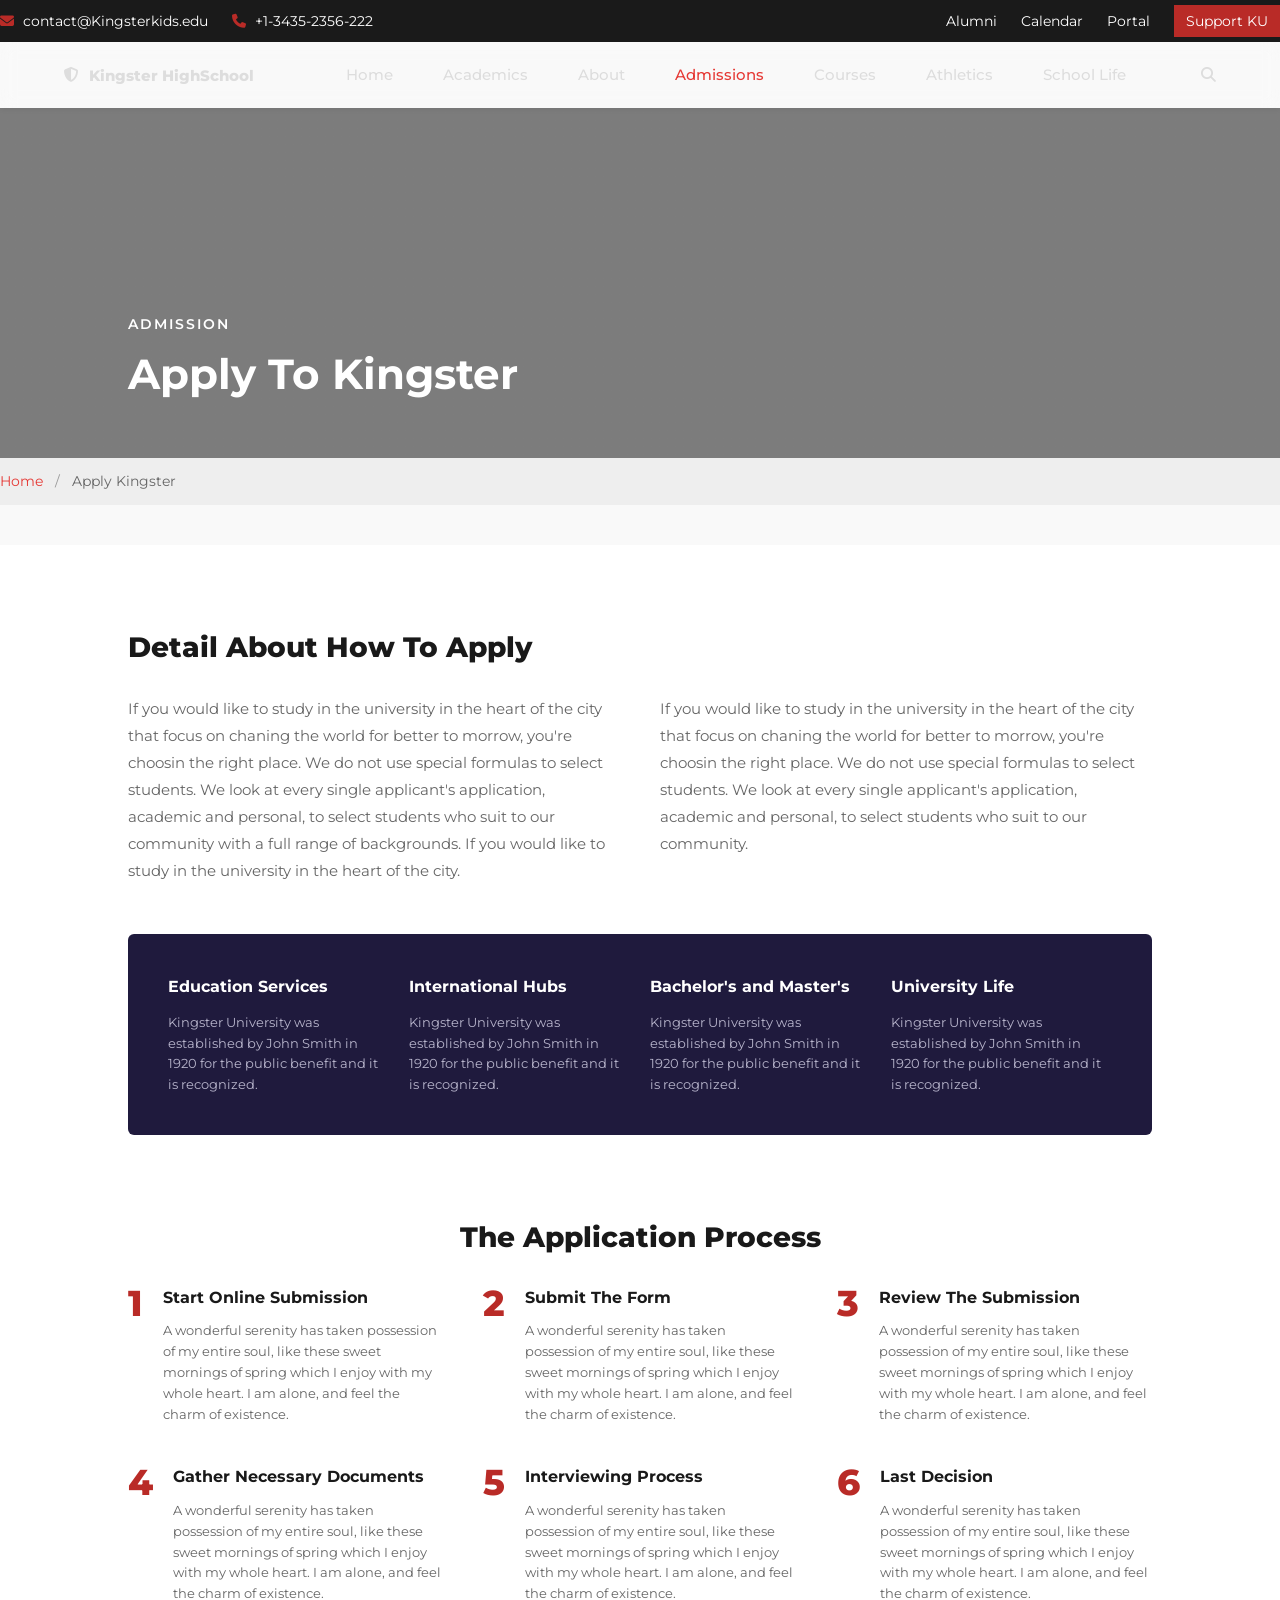
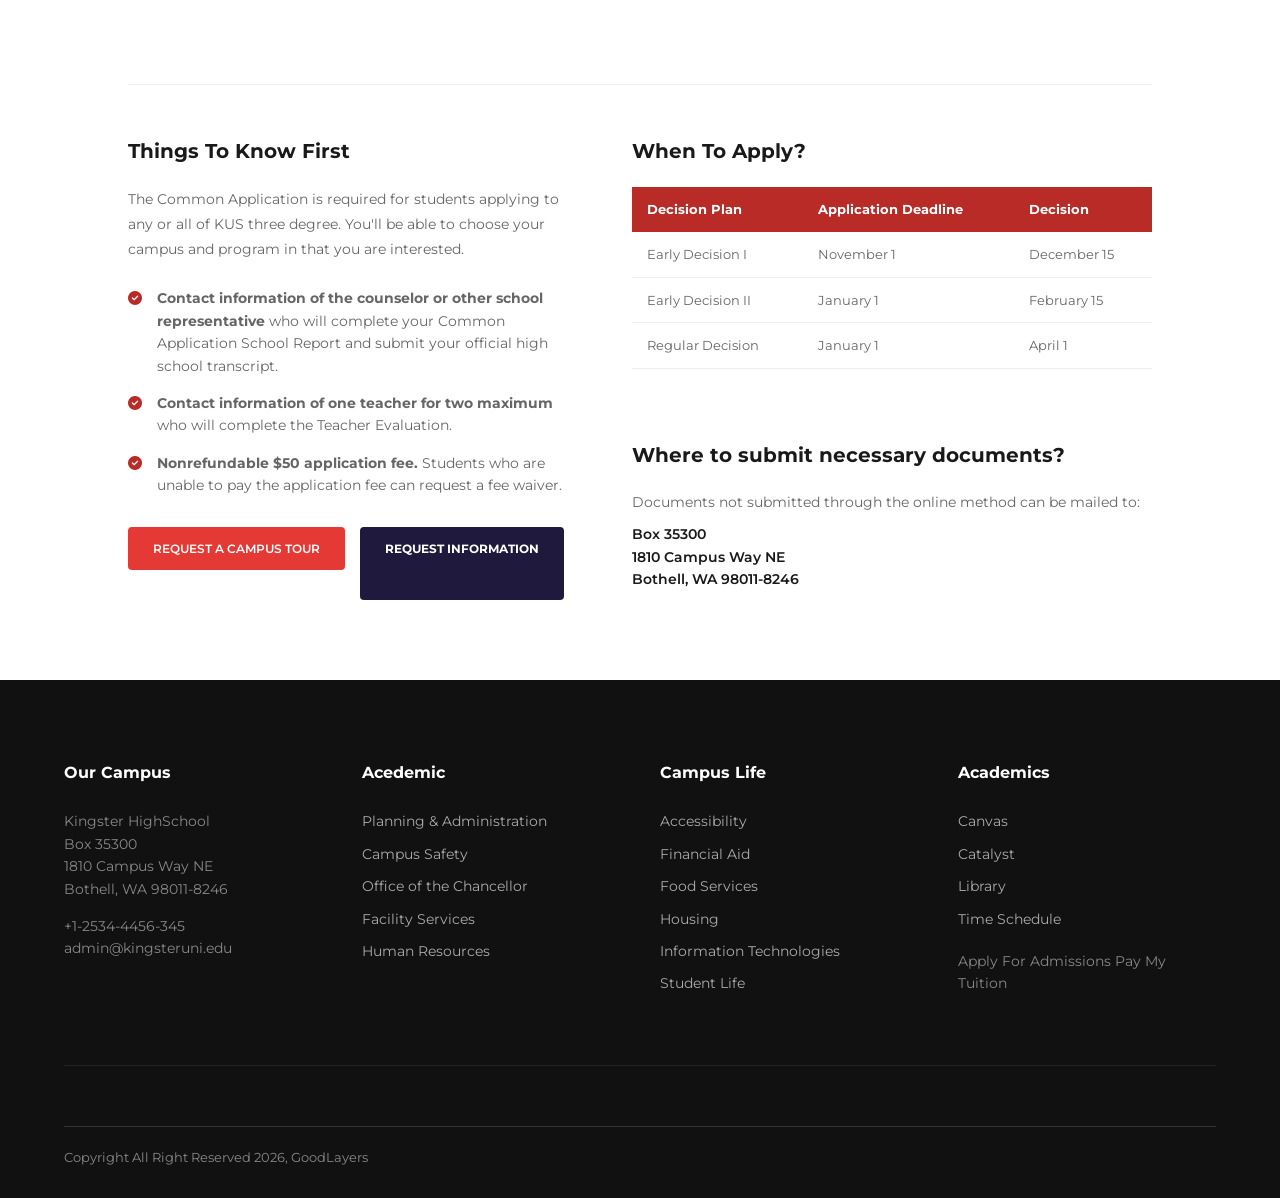
==== commit 09495118: "Improve responsive layouts" ====
--- a/admissions.html
+++ b/admissions.html
@@ -178,32 +178,34 @@
 
                 <div class="info-right">
                     <h3>When To Apply?</h3>
-                    <table class="apply-table">
-                        <thead>
-                            <tr>
-                                <th>Decision Plan</th>
-                                <th>Application Deadline</th>
-                                <th>Decision</th>
-                            </tr>
-                        </thead>
-                        <tbody>
-                            <tr>
-                                <td>Early Decision I</td>
-                                <td>November 1</td>
-                                <td>December 15</td>
-                            </tr>
-                            <tr>
-                                <td>Early Decision II</td>
-                                <td>January 1</td>
-                                <td>February 15</td>
-                            </tr>
-                            <tr>
-                                <td>Regular Decision</td>
-                                <td>January 1</td>
-                                <td>April 1</td>
-                            </tr>
-                        </tbody>
-                    </table>
+                    <div class="table-scroll" tabindex="0" aria-label="Application deadlines table">
+                        <table class="apply-table">
+                            <thead>
+                                <tr>
+                                    <th>Decision Plan</th>
+                                    <th>Application Deadline</th>
+                                    <th>Decision</th>
+                                </tr>
+                            </thead>
+                            <tbody>
+                                <tr>
+                                    <td>Early Decision I</td>
+                                    <td>November 1</td>
+                                    <td>December 15</td>
+                                </tr>
+                                <tr>
+                                    <td>Early Decision II</td>
+                                    <td>January 1</td>
+                                    <td>February 15</td>
+                                </tr>
+                                <tr>
+                                    <td>Regular Decision</td>
+                                    <td>January 1</td>
+                                    <td>April 1</td>
+                                </tr>
+                            </tbody>
+                        </table>
+                    </div>
 
                     <h3 class="mt-40">Where to submit necessary documents?</h3>
                     <p class="doc-address">Documents not submitted through the online method can be mailed to:
--- a/style.css
+++ b/style.css
@@ -282,6 +282,10 @@
     gap: 20px;
 }
 
+.feature-blocks .feature-card {
+    display: block;
+}
+
 .feature-card:nth-child(1) {
     background-color: #b92b27;
 }
@@ -1262,8 +1266,22 @@
 
 .apply-table {
     width: 100%;
+    min-width: 520px;
     border-collapse: collapse;
     margin-bottom: 30px;
+}
+
+.table-scroll {
+    max-width: 100%;
+    overflow-x: auto;
+    -webkit-overflow-scrolling: touch;
+}
+
+.table-scroll .apply-table {
+    display: table;
+    max-width: none;
+    overflow: visible;
+    white-space: normal;
 }
 
 .apply-table th {
@@ -2575,4 +2593,56 @@
     .navbar ul {
         display: none;
     }
+}
+
+/* Final responsive fixes for the alternate support page layout. */
+@media (max-width: 900px) {
+
+    .info-split-section>*,
+    .apply-intro-grid>*,
+    .grid-two-column>*,
+    .services-grid>* {
+        min-width: 0;
+    }
+
+    .checklist li,
+    .checklist li>* {
+        min-width: 0;
+        overflow-wrap: anywhere;
+    }
+
+    .main-header .navbar {
+        min-height: 0;
+        margin-top: 15px;
+        padding: 0;
+        background-color: transparent;
+        box-shadow: none;
+        position: static;
+    }
+
+    .main-header .navbar ul {
+        display: flex;
+        flex-wrap: wrap;
+        justify-content: flex-end;
+        gap: 8px 14px;
+    }
+
+    .main-header .navbar a {
+        font-size: 13px;
+    }
+}
+
+@media (max-width: 600px) {
+    .main-header .nav-flex {
+        align-items: flex-start;
+        flex-direction: column;
+    }
+
+    .main-header .navbar {
+        width: 100%;
+    }
+
+    .main-header .navbar ul {
+        justify-content: flex-start;
+    }
 }
